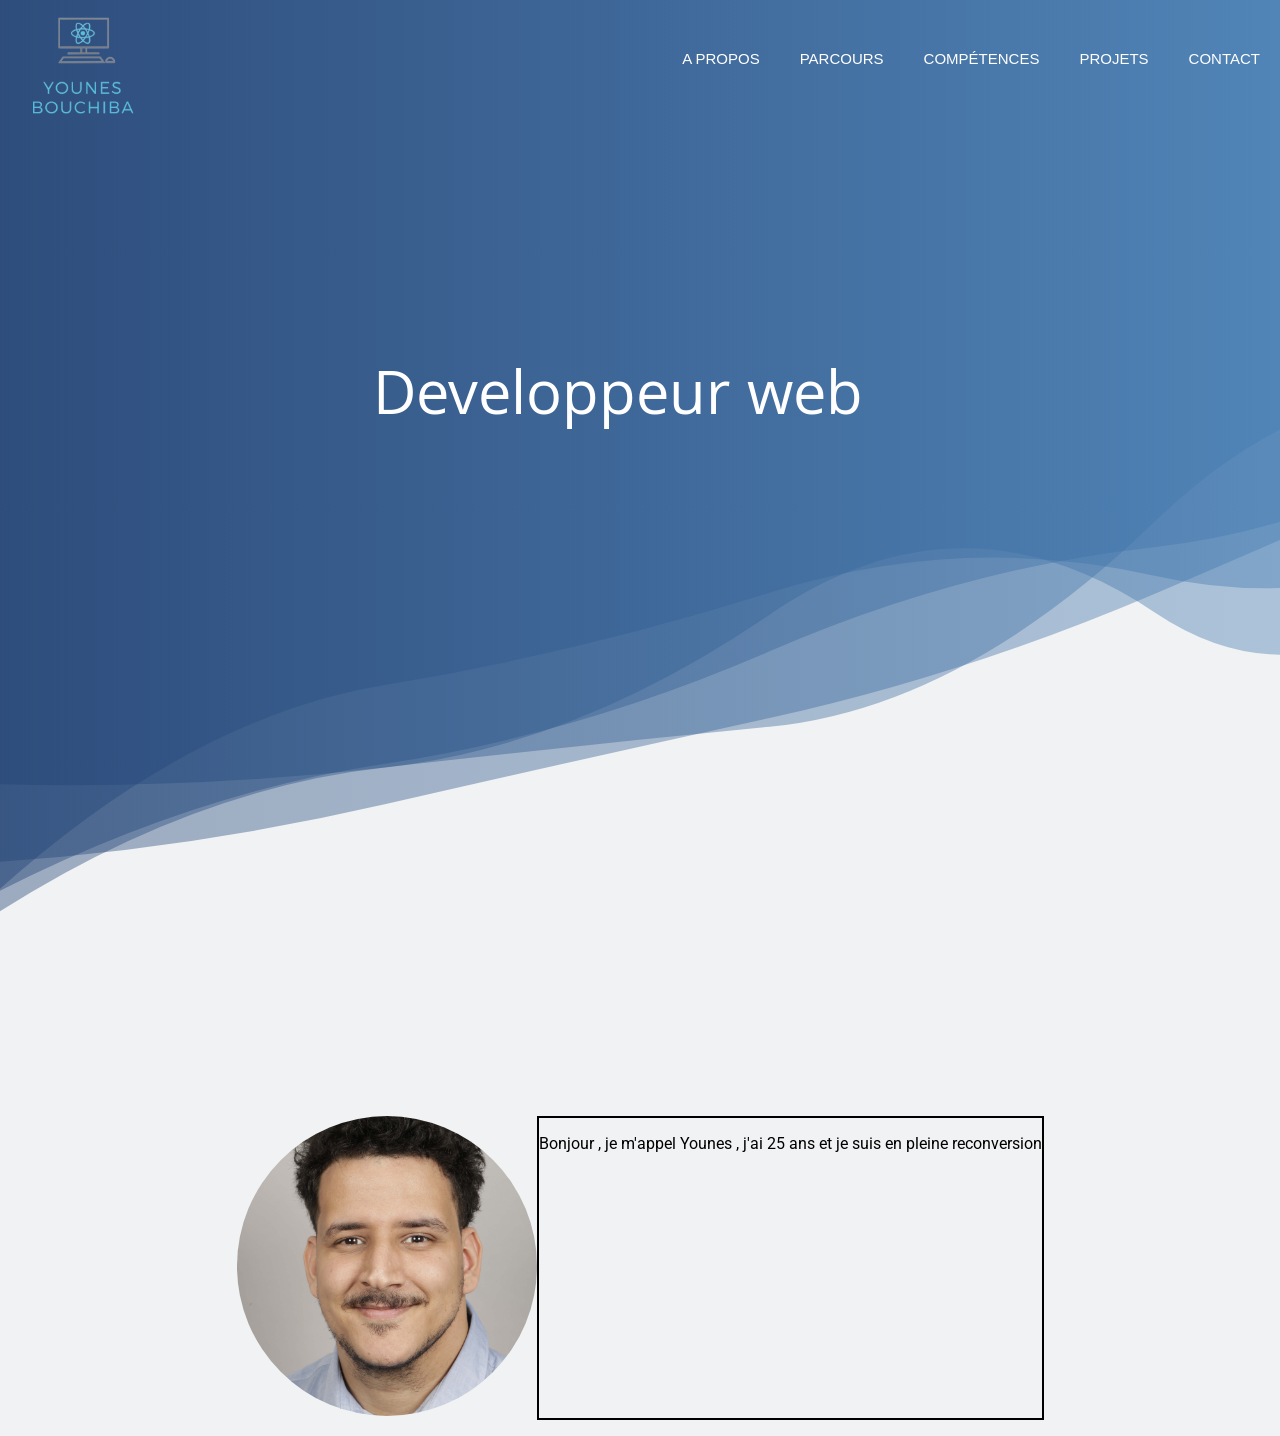
==== index.html @ f0cd76eb "maj index" ====
<!DOCTYPE html>
<html lang="fr">

<head>
    <meta charset="UTF-8">
    <meta http-equiv="X-UA-Compatible" content="IE=edge">
    <meta name="viewport" content="width=device-width, initial-scale=1.0">
    <link rel="preconnect" href="https://fonts.googleapis.com">
    <link rel="preconnect" href="https://fonts.gstatic.com" crossorigin>
    <link
        href="https://fonts.googleapis.com/css2?family=Roboto:ital,wght@0,100;0,300;0,400;0,500;0,700;0,900;1,100;1,300;1,400;1,500;1,700;1,900&display=swap"
        rel="stylesheet">
    <link rel="stylesheet" href="./sass/style.css">
    <title>Younes Bouchiba</title>
</head>

<body>

    <header>
        <img class="header-logo" src="./images/Logo.svg" alt="">

        <nav>
            <ul>
                <li class="list-header"><a href="#a-propos">A propos</a></li>
                <li class="list-header"><a href="#">Parcours</a></li>
                <li class="list-header"><a href="#">Compétences</a></li>
                <li class="list-header"><a href="#">Projets</a></li>
                <li class="list-header"><a href="#">Contact</a></li>
            </ul>
        </nav>



    </header>


    <section class="develop">
        <div class='console-container'><span id='text'></span>
            <div class='console-underscore' id='console'>&#95;</div>
        </div>

    </section>

    <section id="a-propos">
        <div class="a-propos-div">
            <div class="image-contenant">
                <img src="./images/PHOTOSHOPED.jpg" width="300" height="300" alt="" class="profil-picture">
            </div>
            <div class="paragraph-aboutme">
                <p>
                    Bonjour , je m'appel Younes , j'ai 25 ans et je suis en pleine reconversion

                </p>
            </div>
        </div>
    </section>
    <section id="parcours">




    </section>


    <section id="competences">



    </section>
    <section id="projets">

    </section>

    <section id="contact">


    </section>
    <footer>
        <p></p>

    </footer>
    <script src="./js/script.js"></script>
</body>

</html>
---- sass/style.css ----
@import url(https://fonts.googleapis.com/css?family=Khula:700);
* {
  box-sizing: border-box;
}

body {
  font-family: Roboto;
}

html,
body {
  margin: 0;
  background-image: url("../images/Wave-10s-1924px.svg");
  background-repeat: no-repeat;
  background-color: #f1f2f3;
  --scroll-behavior: smooth;
  scroll-behavior: smooth;
}

.list-header {
  list-style-type: none;
  color: white;
}

nav {
  display: flex;
}

li {
  padding: 15px;
  font-size: 20px;
}

header {
  display: flex;
  justify-content: space-between;
  align-items: center;
}

ul {
  margin: 0;
  padding: 0;
  display: flex;
}

ul li {
  list-style: none;
  margin: 0 20px;
  transition: 0.5s;
}

ul li a {
  display: block;
  position: relative;
  text-decoration: none;
  padding: 5px;
  font-size: 20px;
  font-family: sans-serif;
  color: #fff;
  text-transform: uppercase;
  transition: 0.5s;
}

ul:hover li a {
  transform: scale(1.5);
  opacity: 0.2;
  filter: blur(5px);
}

ul li a:hover {
  transform: scale(2);
  opacity: 1;
  filter: blur(0);
  text-decoration: none;
  color: #fff;
}

ul li a:before {
  content: "";
  position: absolute;
  top: 0;
  left: 0;
  width: 100%;
  height: 100%;
  background: #d7d7d7;
  transition: 0.5s;
  transform-origin: right;
  transform: scaleX(0);
  z-index: -1;
}

ul li a:hover:before {
  transition: transform 0.5s;
  transform-origin: left;
  transform: scaleX(1);
}

#a-propos {
  margin-top: 1000px;
}

.profil-picture {
  border-radius: 900000px;
  -o-object-fit: cover;
     object-fit: cover;
}

.a-propos-div {
  display: flex;
  justify-content: center;
}

.paragraph-aboutme {
  border: solid 2px;
}

.hidden {
  opacity: 0;
}

.console-container {
  font-family: Khula;
  font-size: 4em;
  text-align: center;
  height: 200px;
  width: 600px;
  display: block;
  position: absolute;
  color: white;
  top: 0;
  bottom: 0;
  left: 0px;
  right: 0;
  margin: auto;
}

.console-underscore {
  display: inline-block;
  position: relative;
  top: -0.14em;
  left: 10px;
}

@media (min-width: 768px) {
  ul li a {
    font-size: 15px;
    padding: 0px;
  }
  li {
    padding: 0px;
    font-size: 13px;
  }
}/*# sourceMappingURL=style.css.map */
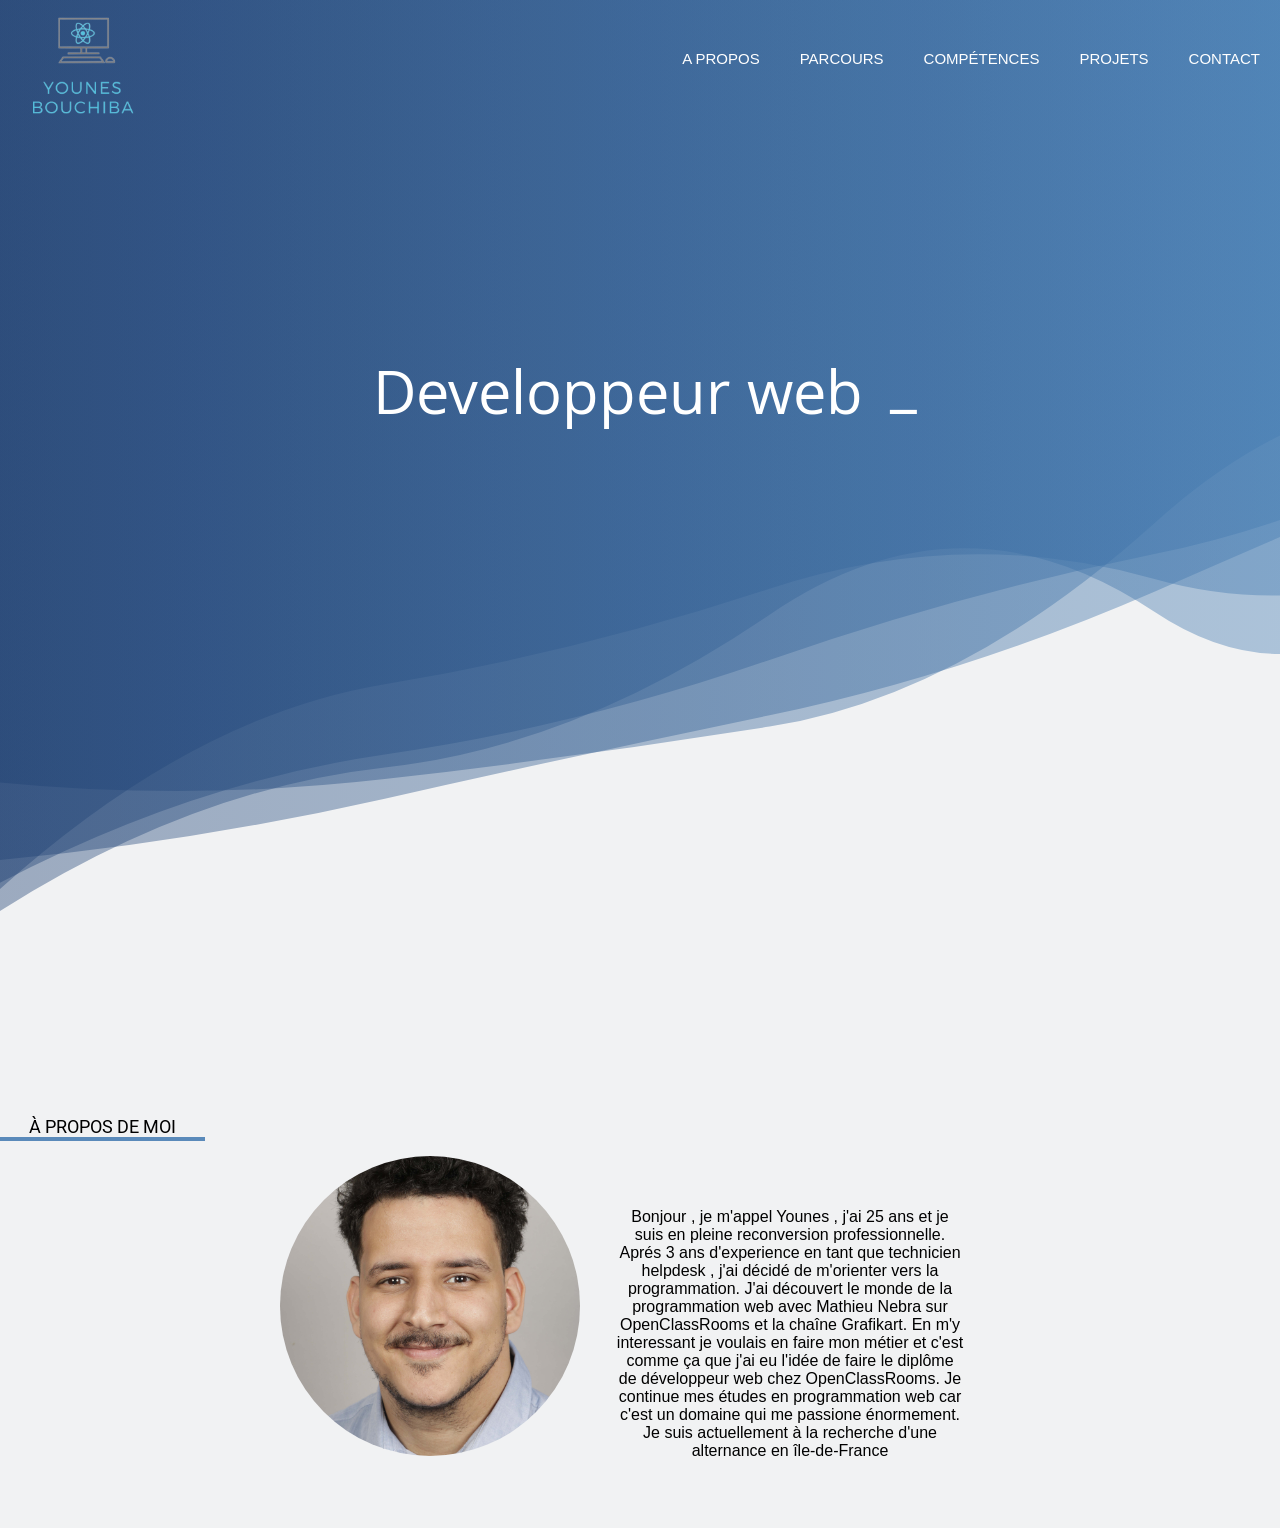
==== commit d6743c4c: "Ajout titre a propos" ====
--- a/index.html
+++ b/index.html
@@ -42,13 +42,28 @@
     </section>
 
     <section id="a-propos">
+        <div class="title-a-propos">
+            <h1>À PROPOS DE MOI</h1>
+        </div>
         <div class="a-propos-div">
             <div class="image-contenant">
                 <img src="./images/PHOTOSHOPED.jpg" width="300" height="300" alt="" class="profil-picture">
             </div>
             <div class="paragraph-aboutme">
-                <p>
-                    Bonjour , je m'appel Younes , j'ai 25 ans et je suis en pleine reconversion
+                <p class="presentation">
+                    Bonjour , je m'appel Younes , j'ai 25 ans et je suis en pleine reconversion professionnelle.
+                    Aprés 3 ans d'experience en tant que technicien helpdesk , j'ai décidé de m'orienter vers la
+                    programmation.
+                    J'ai découvert le monde de la programmation web avec Mathieu Nebra sur OpenClassRooms
+                    et la chaîne Grafikart.
+                    En m'y interessant je voulais en faire mon métier et c'est comme ça que j'ai eu l'idée de faire
+                    le diplôme de développeur web chez OpenClassRooms.
+                    Je continue mes études en programmation web car c'est un domaine qui me
+                    passione énormement.
+                    Je suis actuellement à la recherche d'une alternance en île-de-France
+
+
+
 
                 </p>
             </div>
--- a/sass/style.css
+++ b/sass/style.css
@@ -1,6 +1,7 @@
 @import url(https://fonts.googleapis.com/css?family=Khula:700);
 * {
-  box-sizing: border-box;
+  -webkit-box-sizing: border-box;
+          box-sizing: border-box;
 }
 
 body {
@@ -23,6 +24,8 @@
 }
 
 nav {
+  display: -webkit-box;
+  display: -ms-flexbox;
   display: flex;
 }
 
@@ -32,20 +35,29 @@
 }
 
 header {
-  display: flex;
-  justify-content: space-between;
-  align-items: center;
+  display: -webkit-box;
+  display: -ms-flexbox;
+  display: flex;
+  -webkit-box-pack: justify;
+      -ms-flex-pack: justify;
+          justify-content: space-between;
+  -webkit-box-align: center;
+      -ms-flex-align: center;
+          align-items: center;
 }
 
 ul {
   margin: 0;
   padding: 0;
+  display: -webkit-box;
+  display: -ms-flexbox;
   display: flex;
 }
 
 ul li {
   list-style: none;
   margin: 0 20px;
+  -webkit-transition: 0.5s;
   transition: 0.5s;
 }
 
@@ -58,41 +70,54 @@
   font-family: sans-serif;
   color: #fff;
   text-transform: uppercase;
+  -webkit-transition: 0.5s;
   transition: 0.5s;
 }
 
 ul:hover li a {
-  transform: scale(1.5);
+  -webkit-transform: scale(1.5);
+          transform: scale(1.5);
   opacity: 0.2;
-  filter: blur(5px);
+  -webkit-filter: blur(5px);
+          filter: blur(5px);
 }
 
 ul li a:hover {
-  transform: scale(2);
+  -webkit-transform: scale(2);
+          transform: scale(2);
   opacity: 1;
-  filter: blur(0);
+  -webkit-filter: blur(0);
+          filter: blur(0);
   text-decoration: none;
   color: #fff;
 }
 
 ul li a:before {
-  content: "";
+  content: '';
   position: absolute;
   top: 0;
   left: 0;
   width: 100%;
   height: 100%;
   background: #d7d7d7;
+  -webkit-transition: 0.5s;
   transition: 0.5s;
-  transform-origin: right;
-  transform: scaleX(0);
+  -webkit-transform-origin: right;
+          transform-origin: right;
+  -webkit-transform: scaleX(0);
+          transform: scaleX(0);
   z-index: -1;
 }
 
 ul li a:hover:before {
+  -webkit-transition: -webkit-transform 0.5s;
+  transition: -webkit-transform 0.5s;
   transition: transform 0.5s;
-  transform-origin: left;
-  transform: scaleX(1);
+  transition: transform 0.5s, -webkit-transform 0.5s;
+  -webkit-transform-origin: left;
+          transform-origin: left;
+  -webkit-transform: scaleX(1);
+          transform: scaleX(1);
 }
 
 #a-propos {
@@ -106,12 +131,45 @@
 }
 
 .a-propos-div {
-  display: flex;
-  justify-content: center;
+  display: -webkit-box;
+  display: -ms-flexbox;
+  display: flex;
+  -webkit-box-pack: center;
+      -ms-flex-pack: center;
+          justify-content: center;
 }
 
 .paragraph-aboutme {
-  border: solid 2px;
+  padding: 18px;
+  margin: 18px;
+  width: 30%;
+}
+
+.presentation {
+  text-align: center;
+  font-family: 'Lucida Sans', 'Lucida Sans Regular', 'Lucida Grande', 'Lucida Sans Unicode', Geneva, Verdana, sans-serif;
+}
+
+.title-a-propos {
+  width: 100%;
+}
+
+.title-a-propos h1 {
+  width: 15%;
+  display: -webkit-box;
+  display: -ms-flexbox;
+  display: flex;
+  -webkit-box-pack: center;
+      -ms-flex-pack: center;
+          justify-content: center;
+  -webkit-box-align: center;
+      -ms-flex-align: center;
+          align-items: center;
+  font-weight: 400;
+  text-transform: uppercase;
+  font-size: 18px;
+  border-bottom: 4px solid #5a8aba;
+  width: 16%;
 }
 
 .hidden {
@@ -150,4 +208,5 @@
     padding: 0px;
     font-size: 13px;
   }
-}/*# sourceMappingURL=style.css.map */+}
+/*# sourceMappingURL=style.css.map */
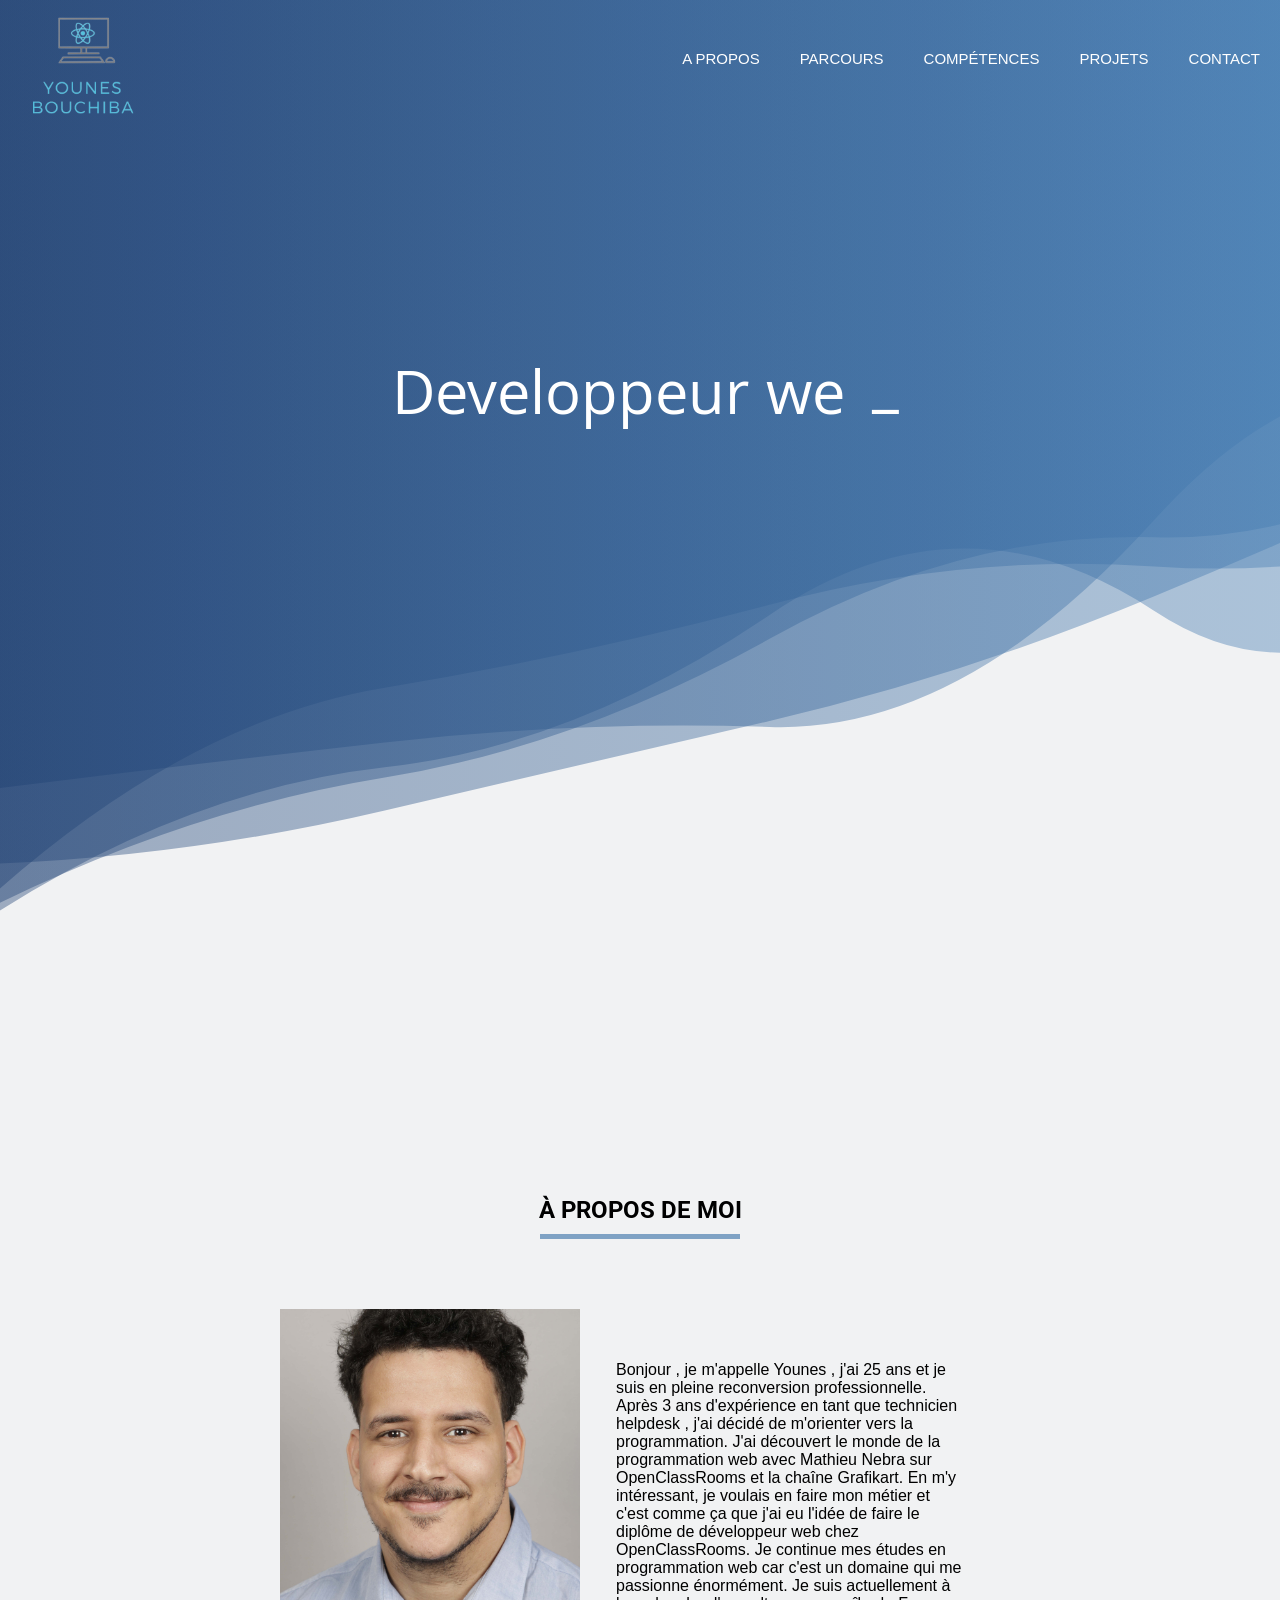
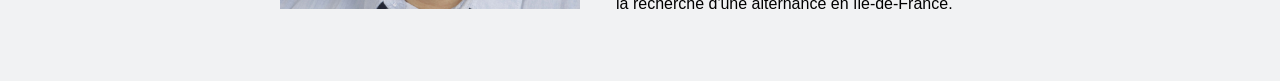
==== commit eafff6eb: "Ajout style" ====
--- a/index.html
+++ b/index.html
@@ -44,6 +44,9 @@
     <section id="a-propos">
         <div class="title-a-propos">
             <h1>À PROPOS DE MOI</h1>
+            <div class="bar">
+            <div class="bar-title"></div>
+        </div>
         </div>
         <div class="a-propos-div">
             <div class="image-contenant">
@@ -51,16 +54,13 @@
             </div>
             <div class="paragraph-aboutme">
                 <p class="presentation">
-                    Bonjour , je m'appel Younes , j'ai 25 ans et je suis en pleine reconversion professionnelle.
-                    Aprés 3 ans d'experience en tant que technicien helpdesk , j'ai décidé de m'orienter vers la
-                    programmation.
-                    J'ai découvert le monde de la programmation web avec Mathieu Nebra sur OpenClassRooms
-                    et la chaîne Grafikart.
-                    En m'y interessant je voulais en faire mon métier et c'est comme ça que j'ai eu l'idée de faire
-                    le diplôme de développeur web chez OpenClassRooms.
-                    Je continue mes études en programmation web car c'est un domaine qui me
-                    passione énormement.
-                    Je suis actuellement à la recherche d'une alternance en île-de-France
+                    Bonjour , je m'appelle Younes , j'ai 25 ans et je suis en pleine reconversion professionnelle. Après
+                    3 ans d'expérience en tant que technicien helpdesk , j'ai décidé de m'orienter vers la
+                    programmation. J'ai découvert le monde de la programmation web avec Mathieu Nebra sur OpenClassRooms
+                    et la chaîne Grafikart. En m'y intéressant, je voulais en faire mon métier et c'est comme ça que
+                    j'ai eu l'idée de faire le diplôme de développeur web chez OpenClassRooms. Je continue mes études en
+                    programmation web car c'est un domaine qui me passionne énormément. Je suis actuellement à la
+                    recherche d'une alternance en île-de-France.
 
 
 
@@ -70,10 +70,9 @@
         </div>
     </section>
     <section id="parcours">
-
-
-
-
+<div class="first-row"></div>
+<div class="second-row"></div>
+<div class="third-row"></div>
     </section>
 
 
--- a/sass/style.css
+++ b/sass/style.css
@@ -125,7 +125,6 @@
 }
 
 .profil-picture {
-  border-radius: 900000px;
   -o-object-fit: cover;
      object-fit: cover;
 }
@@ -146,16 +145,11 @@
 }
 
 .presentation {
-  text-align: center;
-  font-family: 'Lucida Sans', 'Lucida Sans Regular', 'Lucida Grande', 'Lucida Sans Unicode', Geneva, Verdana, sans-serif;
-}
-
-.title-a-propos {
-  width: 100%;
+  text-align: left;
+  font-family: 'Open Sans', 'Lucida Sans Regular', 'Lucida Grande', 'Lucida Sans Unicode', Geneva, Verdana, sans-serif;
 }
 
 .title-a-propos h1 {
-  width: 15%;
   display: -webkit-box;
   display: -ms-flexbox;
   display: flex;
@@ -165,11 +159,33 @@
   -webkit-box-align: center;
       -ms-flex-align: center;
           align-items: center;
-  font-weight: 400;
-  text-transform: uppercase;
-  font-size: 18px;
-  border-bottom: 4px solid #5a8aba;
-  width: 16%;
+  margin: 10px;
+}
+
+.bar {
+  display: -webkit-box;
+  display: -ms-flexbox;
+  display: flex;
+  -webkit-box-pack: center;
+      -ms-flex-pack: center;
+          justify-content: center;
+  width: 100%;
+}
+
+.bar-title {
+  border-top: 5px solid #7fa2c4;
+  width: 200px;
+}
+
+.title-a-propos {
+  display: -webkit-box;
+  display: -ms-flexbox;
+  display: flex;
+  -webkit-box-orient: vertical;
+  -webkit-box-direction: normal;
+      -ms-flex-direction: column;
+          flex-direction: column;
+  padding: 70px;
 }
 
 .hidden {
